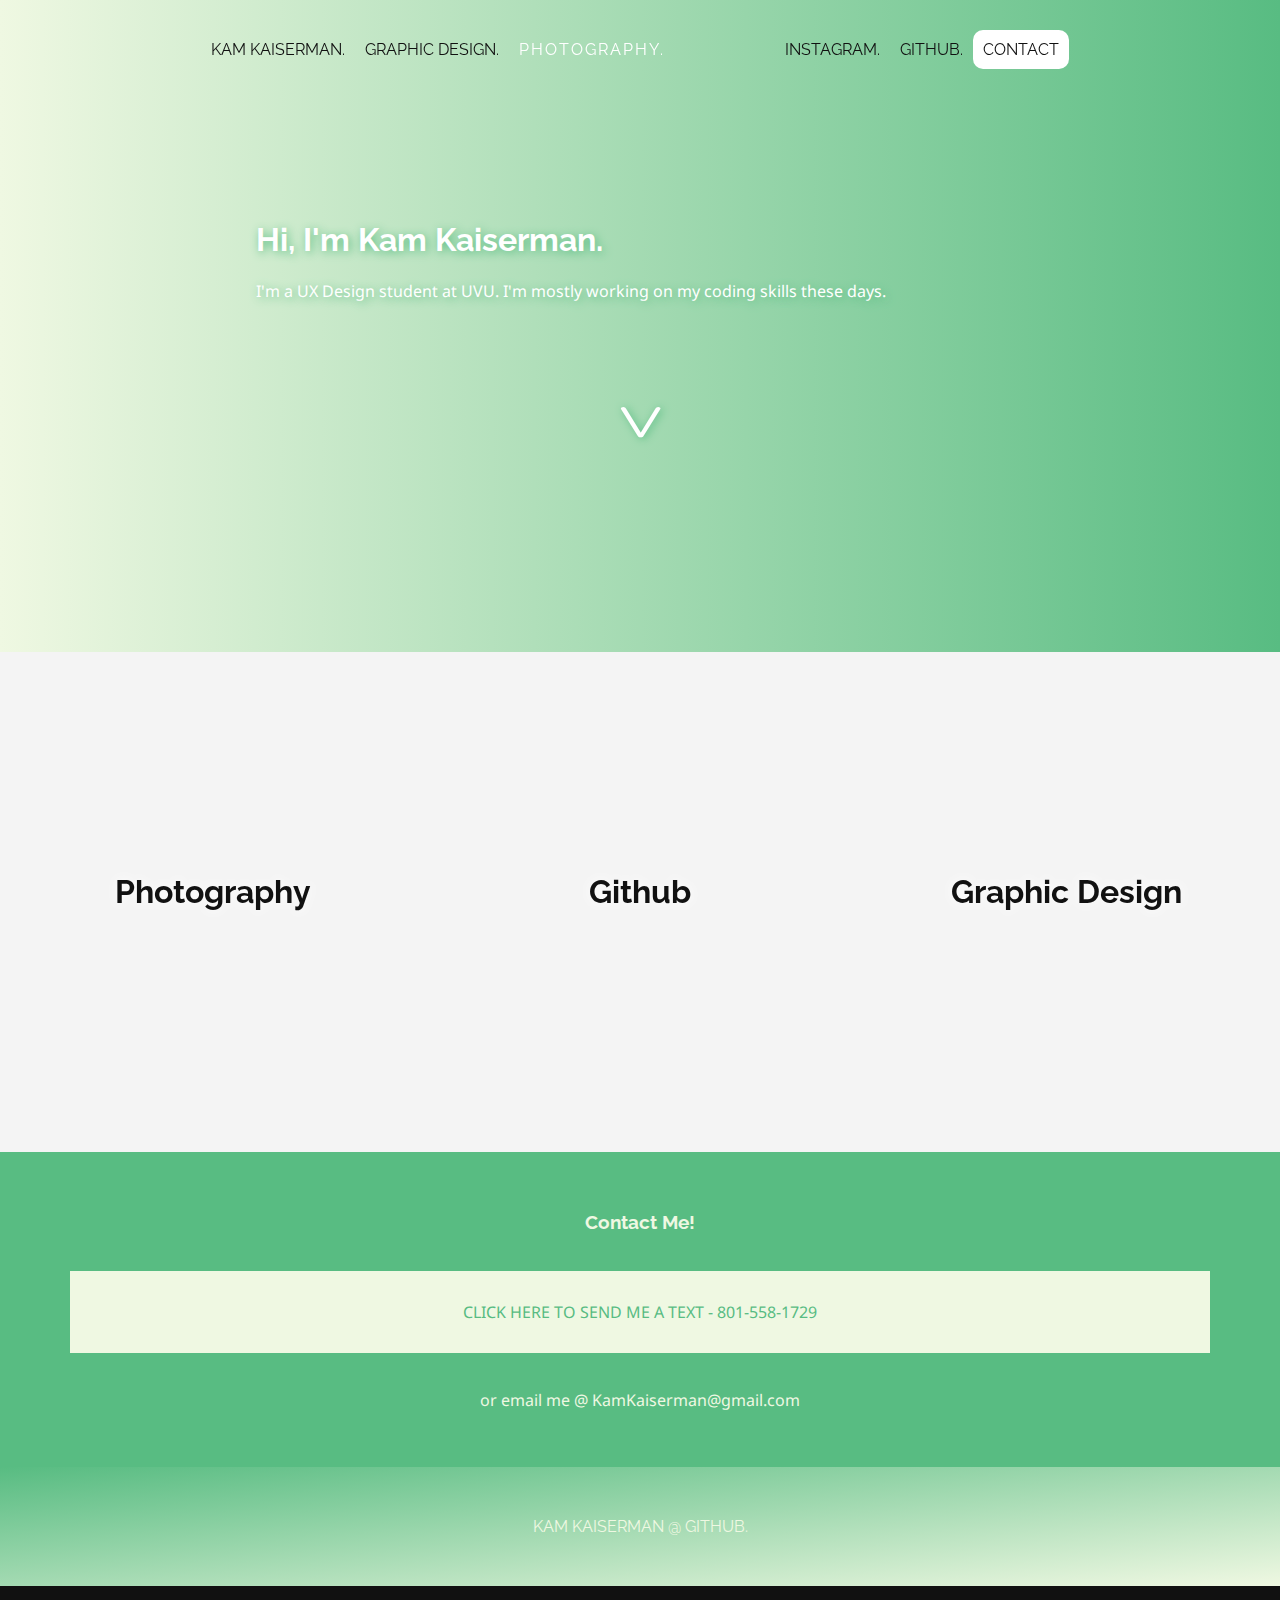
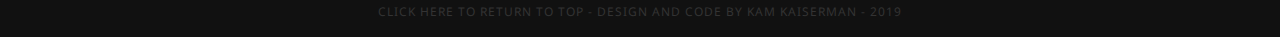
==== index.html @ 0349eed5 "Added all files." ====
<!doctype html>
<html lang="en">

<head>
    <meta charset="utf-8">
    <title>Kam's Personal Portfolio</title>
    <meta name="description" content="Kam's Personal Portfolio">
    <meta name="author" content="Kam Kaiserman's Portfolio">
    <meta name="viewport" content="width=device-width, initial-scale=1.0">
    <link href="https://fonts.googleapis.com/css?family=Raleway:800|Nunito:700|Noto+Sans&display=swap" rel="stylesheet">
    <link rel="stylesheet" href="navbar.css">
    <link rel="stylesheet" href="style.css">
    <link rel="stylesheet" href="main_page_style.css">
    <script src="navbar.js"></script>
</head>

<body>
    <header>
        <div id="navbar-mobile" class="overlay">
            <a href="javascript:void(0)" class="closebtn" onclick="closeNav()">&times;</a>
            <div class="overlay-content">
                <a href="/index.html">Home.</a>
                <a href="/design.html">Graphic Design.</a>
                <a href="/photography.html" id="navbar-active">Photography.</a>
                <a href="https://www.instagram.com/kamkaiserman/" target="_blank">Instagram.</a>
                <a href="https://github.com/kamkaiserman/" target="blank">GitHub.</a>
            </div>
            <section id="contact">
                <a href="sms:801-558-1729">Tap here to send me a text - 801-558-1729</a>
                <p><span class="highlight">KamKaiserman@gmail.com</span></p>
            </section>
        </div>
        <div id="header-mobile">
            <div id="logo-mobile">
                <h1>Kam Kaiserman</h1>
            </div>
            <div id="nav-button" onclick="openNav()"><i class="fa fa-bars" aria-hidden="true"></i></div>
        </div>
        <div id="navbar">
            <div id="main-nav">
                <ul>
                    <li><a href="/index.html">kam kaiserman.</a></li>
                    <li><a href="/design.html">Graphic Design.</a></li>
                    <li><a href="/photography.html" id="navbar-active">Photography.</a></li>
                </ul>
            </div>
            <div id="secondary-nav">
                <ul>
                    <li><a href="https://www.instagram.com/kamkaiserman/" target="_blank">Instagram.</a></li>
                    <li><a href="https://github.com/kamkaiserman/" target="blank">GitHub.</a></li>
                    <a href="#contact">
                        <li id="contact-button">Contact</li>
                    </a>
                </ul>
            </div>
        </div>
        <div id="headline">
            <h1>Hi, I'm Kam Kaiserman.</h1>
            <p>I'm a UX Design student at UVU. I'm mostly working on my coding skills these days.</p>
            <div class="arrow-down">
                <a href="#clickable-link">
                    <p>V</p>
                </a>
            </div>
            <span id="clickable-link"></span>
        </div>
    </header>
    <main>
        <div id="projects">
            <a href="/photography.html">
                <div class="project-tile" id="tile-one">
                    <div class="tile-content">
                        <h1>Photography</h1>
                    </div>
                </div>
            </a>
            <a href="https://github.com/kamkaiserman/" target="_blank">
                <div class="project-tile" id="tile-two">
                    <div class="tile-content">
                        <h1>Github</h1>
                    </div>
                </div>
            </a>
            <a href="/design.html">
                <div class="project-tile" id="tile-three">
                    <div class="tile-content">
                        <h1>Graphic Design</h1>
                    </div>
                </div>
            </a>
        </div>
    </main>
    <section id="contact">
        <h3>Contact Me!</h3>
        <a href="sms:801-558-1729">Click here to send me a text - 801-558-1729</a>
        <p>or email me @ <span class="highlight"> KamKaiserman@gmail.com </span></p>
    </section>
    <a href="https://github.com/kamkaiserman/" id="profile-link" target="_blank">
        <footer>
            Kam Kaiserman @ GitHub.
        </footer>
    </a>
    <a href="#headline">
        <div id="extra-footer">
            <p>Click here to return to top - Design and code by Kam Kaiserman - 2019</p>
        </div>
    </a>
    <script src="js/scripts.js"></script>
</body>

</html>
---- navbar.css ----
#navbar {
    font-family: 'Raleway', sans-serif;
    font-weight: black;
    top: 0;
    position: fixed;
    overflow: hidden;
    width: 100%;
    z-index: 200;
    display: flex;
    flex-direction: row;
    justify-content: center;
    margin: 0px;
}

#navbar ul {
    display: flex;
    flex-direction: row;
    justify-content: center;
    padding: 30px 50px 50px 50px;
    list-style-type: none;
    margin: 0;
}

#navbar li {
    padding: 10px;
}

#navbar a,
#header-mobile {
    transition: 1s;
}

#navbar a:hover {
    color: #FFF;
    letter-spacing: 2px;
}

#navbar-active {
    color: #FFF;
    letter-spacing: 2px;
}

#contact-button {
    background-color: #FFF;
    border-radius: 10px;
    transition: 1s;
    margin-right: 10px;
}

#contact-button:hover {
    background-color: #111;
    color: #FFF;
}

#header-mobile {
    display: none;
    align-items: center;
    justify-content: space-between;
    flex-wrap: nowrap;
    width: 100vw;
    z-index: 201;
    padding: 30px 50px 50px 50px;
    position: fixed;
    top: 0;
    overflow: hidden;
    color: #FFF;
    text-transform: uppercase;
}

#nav-button {
    font-size: 36px;
    color: #111;
}

.overlay {
    font-family: 'Raleway', sans-serif;
    font-weight: black;
    text-transform: uppercase;
    height: 0;
    width: 100vw;
    position: fixed;
    z-index: 202;
    top: 0;
    left: 0;
    background: linear-gradient(90deg, rgba(239, 248, 226, 1) 0%, rgba(88, 188, 130, 1) 100%);
    overflow-y: hidden;
    transition: 0.5s;
}

.overlay-content {
    position: relative;
    top: 5vh;
    width: 100vw;
    text-align: center;
    margin-top: 30px;
}

.overlay a {
    padding: 8px;
    text-decoration: none;
    font-size: 18px;
    color: #111;
    display: block;
    transition: 1s;
}

.overlay .closebtn {
    text-align: right;
    padding: 30px 50px 50px 50px;
    font-size: 60px;
}

@media screen and (max-height: 450px) {
    .overlay a {
        font-size: 20px
    }
    .overlay .closebtn {
        font-size: 40px;
        top: 15px;
        right: 35px;
    }
}

@media screen and (max-width: 850px) {
    #navbar {
        display: none;
    }
    #header-mobile {
        display: flex;
    }
    #contact {
        position: float;
        bottom: 0;
    }
}
---- style.css ----
html {
    scroll-behavior: smooth;
}

::selection {
    background: #00FA99;
}

::-moz-selection {
    background: #00FA99;
}

body {
    margin: 0;
    font-family: 'Noto Sans', sans-serif;
    background: rgb(239, 248, 226);
    background: linear-gradient(90deg, rgba(239, 248, 226, 1) 0%, rgba(88, 188, 130, 1) 100%);
}

a {
    text-transform: uppercase;
    text-decoration: none;
    color: #111;
}

h1,
h2,
h3 {
    font-family: Raleway, sans-serif;
}

#headline {
    padding: 200px 20vw 10vw 20vw;
    color: white;
    text-shadow: 2px 2px 10px #58BC82;
}

@keyframes bounce {
    0% {
        top: 0;
    }
    50% {
        top: 10px;
    }
    100% {
        top: 0;
    }
}

.arrow-down {
    transform: scale(1, 0.7);
    font-family: 'Nunito', sans-serif;
    position: relative;
    text-align: center;
    animation: bounce 3s infinite;
    margin-top: 80px;
    font-size: 60px;
}

.arrow-down a {
    color: #FFF;
}

.divider {
    color: #FFF;
    padding: 3vw;
    text-align: center;
    text-transform: uppercase;
    transition: 1s;
    letter-spacing: 5px;
}

.divider:hover {
    letter-spacing: 15px;
}

#contact {
    display: flex;
    flex-direction: column;
    text-align: center;
    padding: 40px 50px;
    background-color: #58BC82;
    color: #EFF8E2;
}

#contact a {
    color: #58BC82;
    background-color: #EFF8E2;
    padding: 30px 40px;
    margin: 20px;
    transition: 1s;
    -webkit-transition: 1s;
}

#contact a:hover {
    opacity: 0.7;
    letter-spacing: 2px;
}

footer {
    font-family: 'Raleway', sans-serif;
    font-weight: black;
    padding: 50px;
    text-align: center;
    background-image: linear-gradient(to bottom right, #58BC82, #EFF8E2);
    color: #EFF8E2;
    transition: 1s;
}

footer:hover {
    letter-spacing: 5px;
}

#extra-footer {
    font-size: 12px;
    padding: 5px;
    background-color: #111;
    color: #333;
    text-align: center;
    letter-spacing: 1px;
}

@media screen and (max-width: 850px) {
    #contact {
        padding-top: 200px;
        color: #111;
        background: none;
    }
}
---- main_page_style.css ----
#welcome-section {
    padding: 200px 20vw 10vw 20vw;
    height: 80vh;
    background-repeat: no-repeat;
    background-size: cover;
    background-position: center;
    background-image: url("https://cdn.stocksnap.io/img-thumbs/280h/KQY7DIBID3.jpg");
    color: #EFF8E2;
}

#projects {
    overflow: hidden;
    display: flex;
    flex-direction: row;
    background-color: #58BC82;
    padding: 0px;
    margin: 0px;
}

#projects a {
    text-transform: none;
}

.project-tile {
    margin-right: 0px;
    min-width: 33.333333vw;
    height: 500px;
    transition: 0.5s;
    background: #EFF8E2;
    color: #111;
    text-shadow: 0px 0px 10px #FFF;
    -webkit-filter: grayscale(100%);
    filter: grayscale(100%);
    text-align: center;
}

.project-tile:hover {
    -webkit-filter: grayscale(0%);
    filter: grayscale(0%);
    color: #FFF;
    letter-spacing: 5px;
    text-shadow: 0px 0px 10px #000;
}

#tile-one {
    background-image: url("https://cdn.stocksnap.io/img-thumbs/960w/00IU9IQW7P.jpg");
    background-repeat: no-repeat;
    background-size: cover;
}

#tile-two {
    background-image: url("https://cdn.stocksnap.io/img-thumbs/960w/F164KBFZ95.jpg");
    background-repeat: no-repeat;
    background-size: cover;
}

#tile-three {
    background-image: url("https://cdn.stocksnap.io/img-thumbs/960w/4QXLX5ZULO.jpg");
    background-repeat: no-repeat;
    background-size: cover;
}

.tile-content {
    padding: 200px 50px 50px 50px;
}
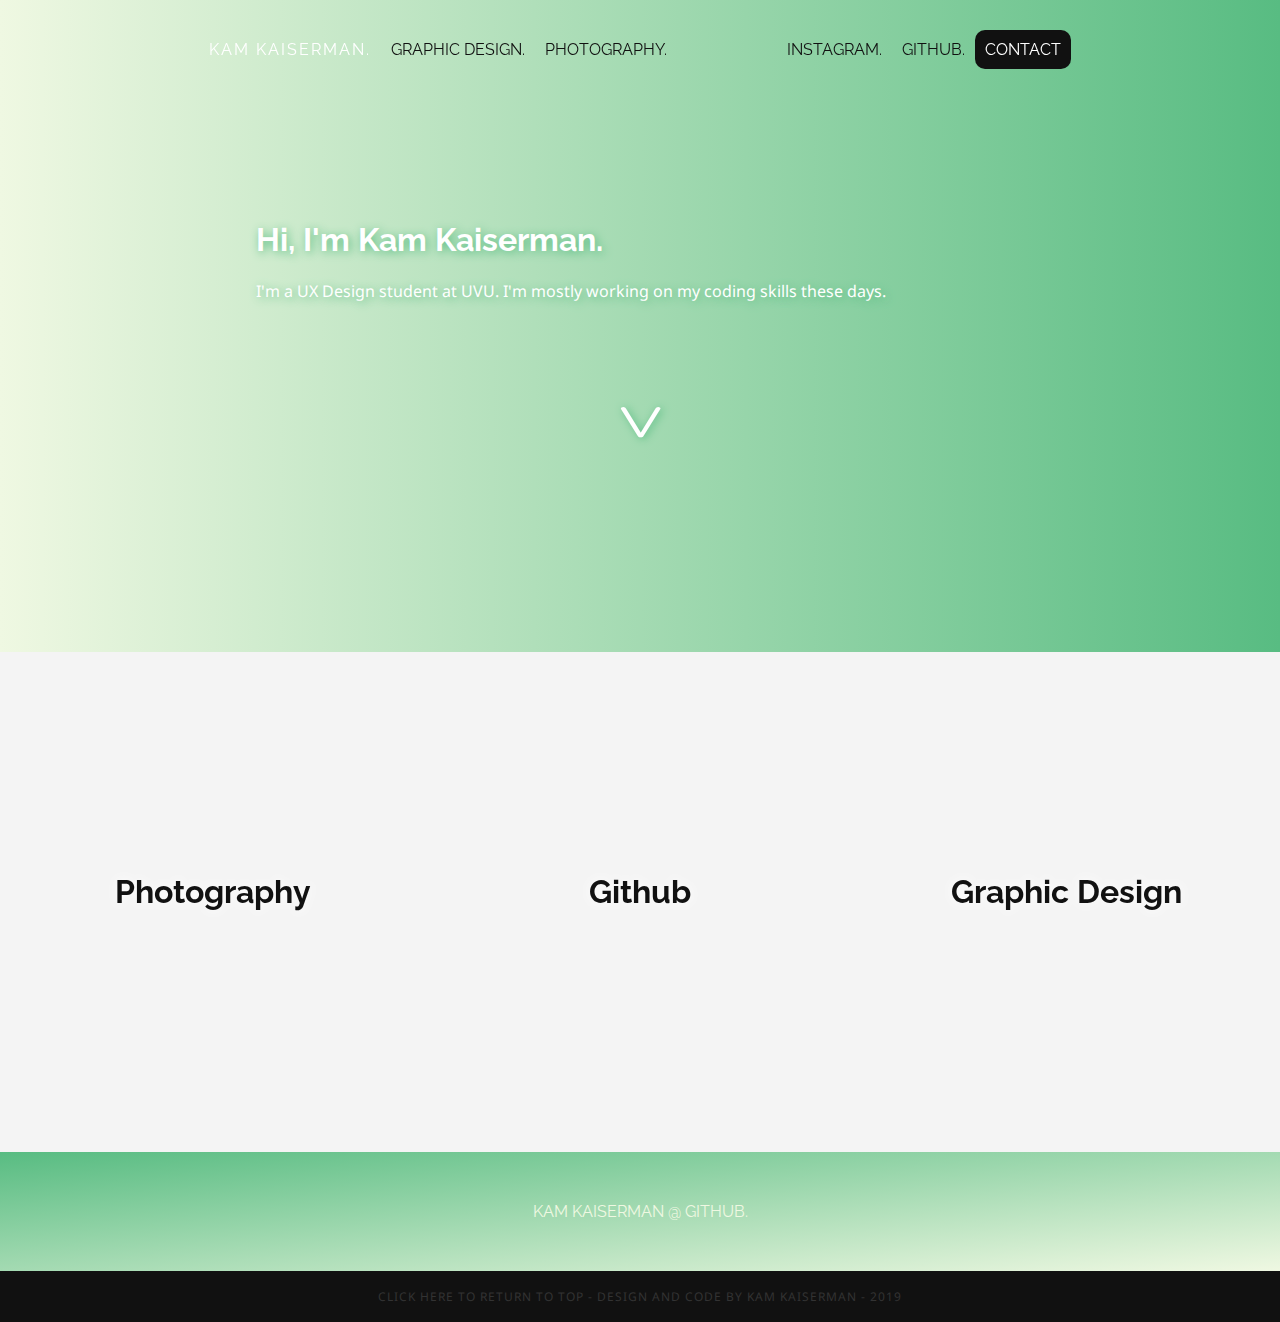
==== commit e3a6c68d: "Finished Site" ====
--- a/index.html
+++ b/index.html
@@ -8,6 +8,7 @@
     <meta name="author" content="Kam Kaiserman's Portfolio">
     <meta name="viewport" content="width=device-width, initial-scale=1.0">
     <link href="https://fonts.googleapis.com/css?family=Raleway:800|Nunito:700|Noto+Sans&display=swap" rel="stylesheet">
+    <link rel="stylesheet" href="https://cdnjs.cloudflare.com/ajax/libs/font-awesome/4.7.0/css/font-awesome.min.css">
     <link rel="stylesheet" href="navbar.css">
     <link rel="stylesheet" href="style.css">
     <link rel="stylesheet" href="main_page_style.css">
@@ -19,37 +20,37 @@
         <div id="navbar-mobile" class="overlay">
             <a href="javascript:void(0)" class="closebtn" onclick="closeNav()">&times;</a>
             <div class="overlay-content">
-                <a href="/index.html">Home.</a>
+                <a href="/index.html" id="navbar-active">Home.</a>
                 <a href="/design.html">Graphic Design.</a>
-                <a href="/photography.html" id="navbar-active">Photography.</a>
+                <a href="/photography.html">Photography.</a>
                 <a href="https://www.instagram.com/kamkaiserman/" target="_blank">Instagram.</a>
                 <a href="https://github.com/kamkaiserman/" target="blank">GitHub.</a>
+                <div id="sms-button">
+                    <a href="sms:801-558-1729">Send me a text - 801-558-1729</a>
+                    <p><span class="highlight">KamKaiserman@gmail.com</span></p>
+                </div>
             </div>
-            <section id="contact">
-                <a href="sms:801-558-1729">Tap here to send me a text - 801-558-1729</a>
-                <p><span class="highlight">KamKaiserman@gmail.com</span></p>
-            </section>
         </div>
         <div id="header-mobile">
+            <div id="nav-button" onclick="openNav()"><i class="fa fa-bars" aria-hidden="true"></i></div>
             <div id="logo-mobile">
-                <h1>Kam Kaiserman</h1>
+                <p>Kam Kaiserman</p>
             </div>
-            <div id="nav-button" onclick="openNav()"><i class="fa fa-bars" aria-hidden="true"></i></div>
         </div>
         <div id="navbar">
             <div id="main-nav">
                 <ul>
-                    <li><a href="/index.html">kam kaiserman.</a></li>
+                    <li><a href="/index.html" id="navbar-active">kam kaiserman.</a></li>
                     <li><a href="/design.html">Graphic Design.</a></li>
-                    <li><a href="/photography.html" id="navbar-active">Photography.</a></li>
+                    <li><a href="/photography.html">Photography.</a></li>
                 </ul>
             </div>
             <div id="secondary-nav">
                 <ul>
                     <li><a href="https://www.instagram.com/kamkaiserman/" target="_blank">Instagram.</a></li>
                     <li><a href="https://github.com/kamkaiserman/" target="blank">GitHub.</a></li>
-                    <a href="#contact">
-                        <li id="contact-button">Contact</li>
+                    <a>
+                        <li id="contact-button" onclick="openNav()">Contact</li>
                     </a>
                 </ul>
             </div>
@@ -90,11 +91,6 @@
             </a>
         </div>
     </main>
-    <section id="contact">
-        <h3>Contact Me!</h3>
-        <a href="sms:801-558-1729">Click here to send me a text - 801-558-1729</a>
-        <p>or email me @ <span class="highlight"> KamKaiserman@gmail.com </span></p>
-    </section>
     <a href="https://github.com/kamkaiserman/" id="profile-link" target="_blank">
         <footer>
             Kam Kaiserman @ GitHub.
@@ -106,6 +102,9 @@
         </div>
     </a>
     <script src="js/scripts.js"></script>
+    <script type="module">
+        import LazyLoad from "./lazy-load.js"; LazyLoad.init();
+    </script>
 </body>
 
 </html>--- a/navbar.css
+++ b/navbar.css
@@ -41,35 +41,43 @@
 }
 
 #contact-button {
-    background-color: #FFF;
+    background-color: #111;
+    color: #FFF;
     border-radius: 10px;
     transition: 1s;
     margin-right: 10px;
 }
 
 #contact-button:hover {
-    background-color: #111;
-    color: #FFF;
+    background-color: #FFF;
+    color: #111;
+    cursor: pointer;
 }
 
 #header-mobile {
     display: none;
-    align-items: center;
-    justify-content: space-between;
-    flex-wrap: nowrap;
-    width: 100vw;
-    z-index: 201;
-    padding: 30px 50px 50px 50px;
     position: fixed;
     top: 0;
+    z-index: 201;
+    padding: 20px 50px 50px 50px;
     overflow: hidden;
-    color: #FFF;
+    color: #111;
     text-transform: uppercase;
+    left: 0;
+    font-size: 20px;
+}
+
+#logo-mobile {
+    font-size: 20px;
+    font-weight: bolder;
 }
 
 #nav-button {
-    font-size: 36px;
+    padding: 20px 20px 20px 0px;
+    text-align: center;
+    font-size: 24px;
     color: #111;
+    margin-top: -4px;
 }
 
 .overlay {
@@ -82,7 +90,7 @@
     z-index: 202;
     top: 0;
     left: 0;
-    background: linear-gradient(90deg, rgba(239, 248, 226, 1) 0%, rgba(88, 188, 130, 1) 100%);
+    background: linear-gradient(90deg, rgba(173, 222, 184, 1) 0%, rgba(88, 188, 130, 1) 100%);
     overflow-y: hidden;
     transition: 0.5s;
 }
@@ -95,6 +103,10 @@
     margin-top: 30px;
 }
 
+#nav-links {
+    display: initial;
+}
+
 .overlay a {
     padding: 8px;
     text-decoration: none;
@@ -105,20 +117,16 @@
 }
 
 .overlay .closebtn {
-    text-align: right;
-    padding: 30px 50px 50px 50px;
+    text-align: left;
+    padding: 30px 70px 50px 50px;
     font-size: 60px;
 }
 
-@media screen and (max-height: 450px) {
-    .overlay a {
-        font-size: 20px
-    }
-    .overlay .closebtn {
-        font-size: 40px;
-        top: 15px;
-        right: 35px;
-    }
+#sms-button a {
+    color: #FFF;
+    background-color: #111;
+    padding: 20px;
+    margin-top: 30px;
 }
 
 @media screen and (max-width: 850px) {
@@ -128,8 +136,7 @@
     #header-mobile {
         display: flex;
     }
-    #contact {
-        position: float;
-        bottom: 0;
+    #navbar-mobile #contact {
+        display: flex;
     }
 }--- a/style.css
+++ b/style.css
@@ -120,10 +120,30 @@
     letter-spacing: 1px;
 }
 
+.fade-in {
+    animation-name: fadeIn;
+    animation-duration: 1.3s;
+    animation-timing-function: cubic-bezier(0, 0, 0.4, 1);
+    animation-fill-mode: forwards;
+}
+
+@keyframes fadeIn {
+    from {
+        opacity: 0;
+    }
+    to {
+        opacity: 1;
+    }
+}
+
+.centered {
+    display: block;
+    margin: 0 auto;
+}
+
 @media screen and (max-width: 850px) {
-    #contact {
-        padding-top: 200px;
-        color: #111;
-        background: none;
+    body {
+        background: rgb(239, 248, 226);
+        background: linear-gradient(90deg, rgba(173, 222, 184, 1) 0%, rgba(88, 188, 130, 1) 100%);
     }
 }--- a/main_page_style.css
+++ b/main_page_style.css
@@ -23,7 +23,7 @@
 
 .project-tile {
     margin-right: 0px;
-    min-width: 33.333333vw;
+    width: 33.333333vw;
     height: 500px;
     transition: 0.5s;
     background: #EFF8E2;
@@ -62,4 +62,13 @@
 
 .tile-content {
     padding: 200px 50px 50px 50px;
+}
+
+@media screen and (max-width: 900px) {
+    .project-tile {
+        width: 100vw;
+    }
+    #projects {
+        flex-wrap: wrap;
+    }
 }